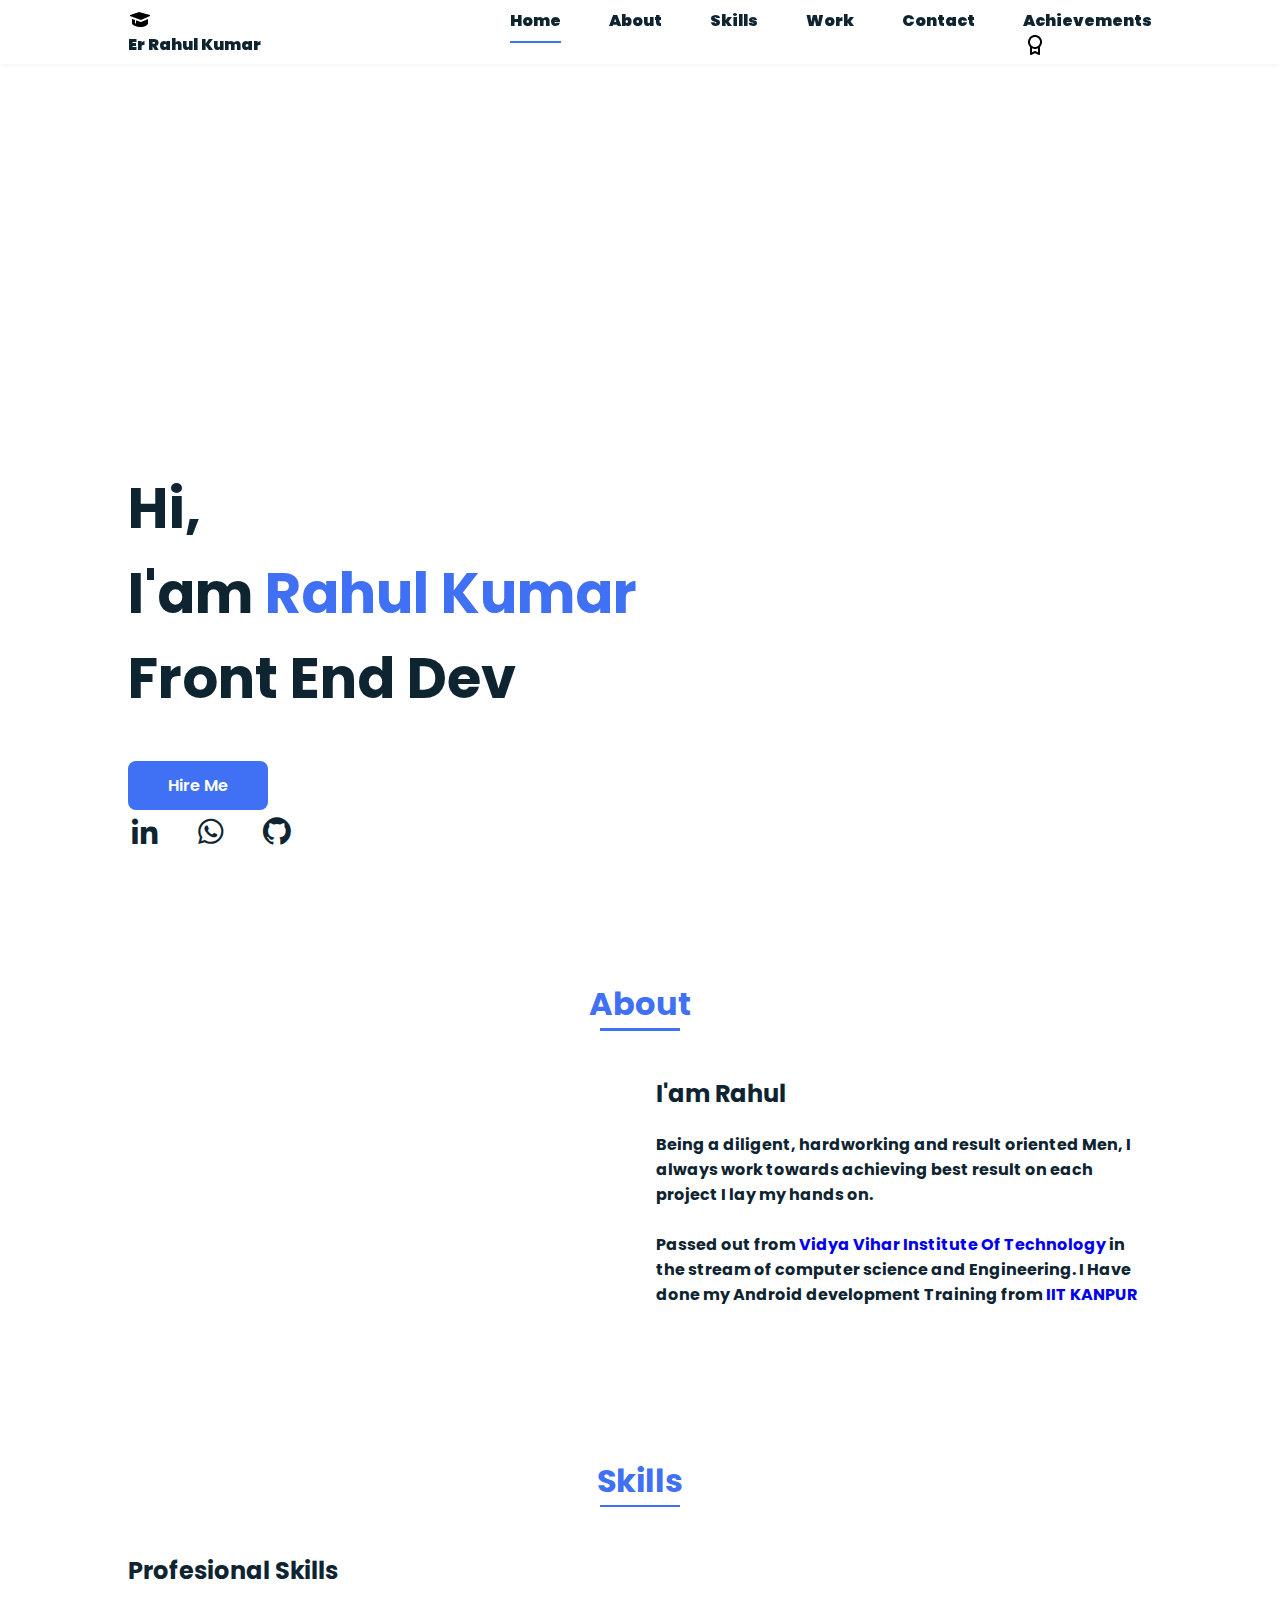
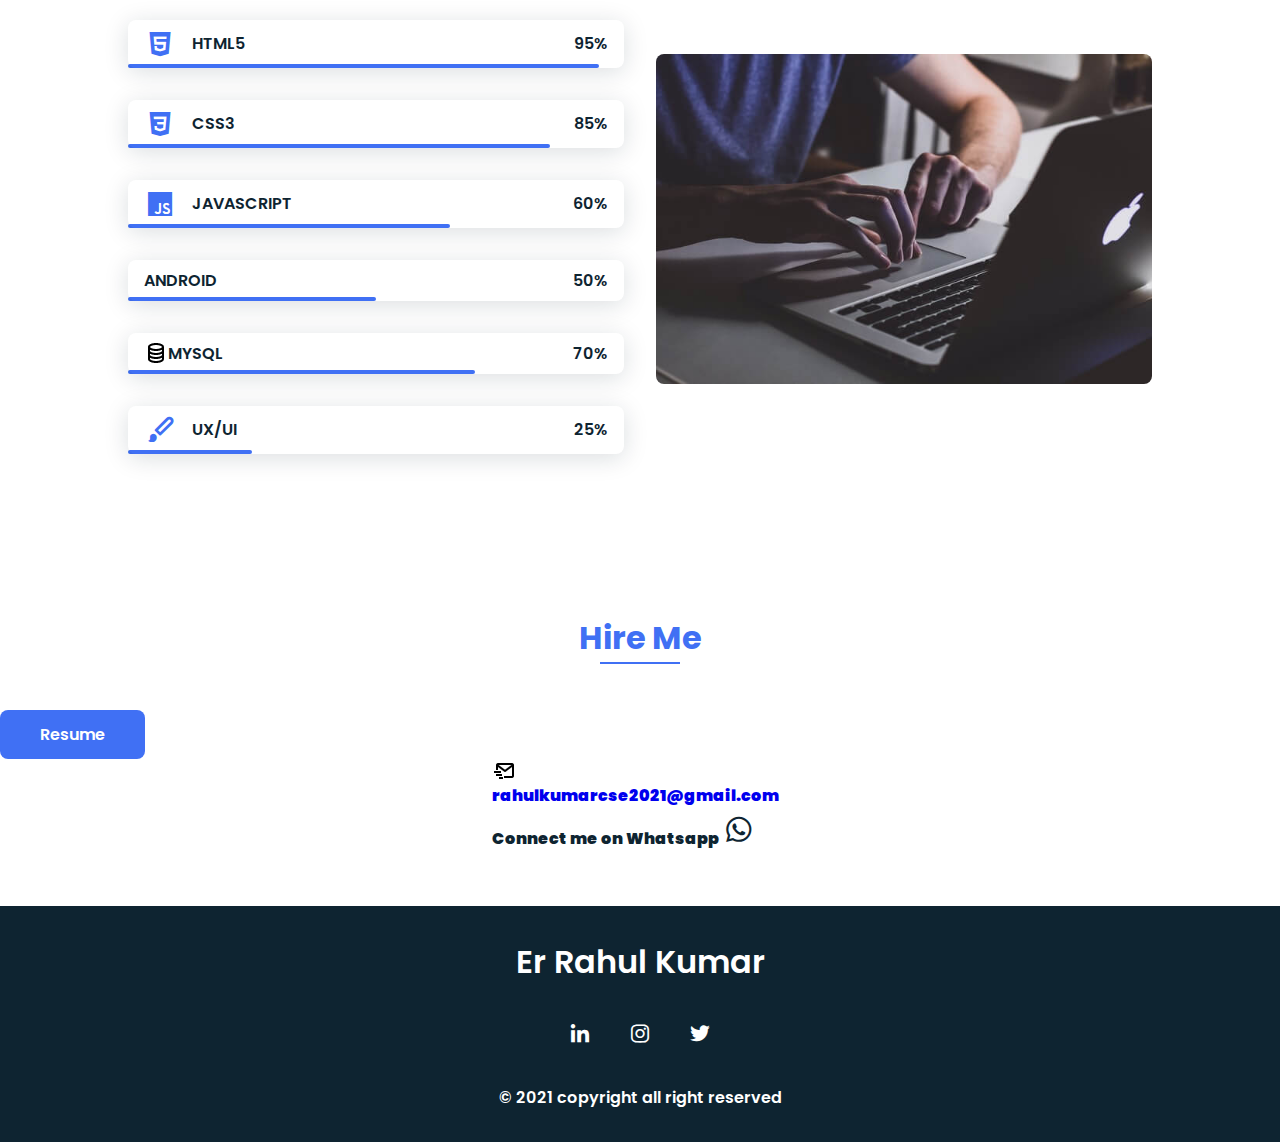
==== index.html @ 587cc0e8 "Add files via upload" ====
<!DOCTYPE html>
<html lang="en">
    <head>
        <meta charset="UTF-8">
        <meta name="viewport" content="width=device-width, initial-scale=1.0">

        <link rel="stylesheet" href="assets/css/styles.css">

        <!-- =====BOX ICONS===== -->
        <link href='https://cdn.jsdelivr.net/npm/boxicons@2.0.5/css/boxicons.min.css' rel='stylesheet'>

        <title>Er Rahul Kumar</title>
    <link rel="stylesheet" href="CSS/styles.css">
  
       
    </head>
    <body>
        <!--===== HEADER =====-->
        <header class="l-header">
            <nav class="nav bd-grid">
                <div>
                    <a href="#" class="nav__logo"><img src="[data-uri]"/><b>Er Rahul Kumar</b</a>
                </div>

                <div class="nav__menu " id="nav-menu"  >

                    <ul class="nav__list">
                        <li class="nav__item"><a href="#home" class="nav__link active">Home</a></li>
                        <li class="nav__item"><a href="#about" class="nav__link">About</a></li>
                        <li class="nav__item"><a href="#skills" class="nav__link">Skills</a></li>
                        <li class="nav__item"><a href="#work" class="nav__link">Work</a></li>
                        <li class="nav__item"><a href="#contact" class="nav__link">Contact</a></li>
                        <li class="nav__item"><a href="#" 
                            class="nav__link">Achievements<img src="[data-uri]"/></a></li>
                    </ul>
                </div>

                <div class="nav__toggle" id="nav-toggle">
                    <i class='bx bx-menu'></i>
                </div>
            </nav>
        </header>
        
        <main class="l-main">
            <!--===== HOME =====-->
           
            <section class="home bd-grid" id="home">
                 <div class="home__data">
                    <h1 class="home__title">Hi,<br>I'am <span class="home__title-color">Rahul Kumar</span><br> Front End Dev</h1>
                     <a href="#contact" class="button"> Hire Me </a> 

                <div class="home__social">
                    <a href="https://www.linkedin.com/in/rahul-mishra-13a4171b6/" class="home__social-icon"><i class='bx bxl-linkedin'></i></a>
                    <a href="https://api.whatsapp.com/qr/SYHGV2BZSMMDC1" class="home__social-icon"><i class='bx bxl-whatsapp' ></i></a>
                    <a href="https://github.com/rahulkumar8987" class="home__social-icon"><i class='bx bxl-github' ></i></a>
                </div>

                <div class="home__img">
                    <img src="assets/img/profile1.png" alt="">
                </div>
            </section>

            <!--===== ABOUT =====-->
            <section class="about section " id="about">
                <h2 class="section-title">About</h2>

                <div class="about__container bd-grid">
                    <div class="about__img">
                        <!-- <img src="assets/img/profilee.png" alt=""> -->
                    </div>

                    <div>
                        <h2 class="about__subtitle">I'am Rahul</h2>
                        <p class="about__text"><h4>Being a diligent, hardworking and result oriented Men, I always work towards achieving best result on each project
                            I lay my hands on.
                            <br><br>Passed out from <a href="https://vvit.org/">Vidya Vihar Institute Of Technology</a> in the stream of computer science 
                            and Engineering. 
                            I Have done my Android development Training from <a href="https://www.iitk.ac.in/">IIT KANPUR</a> 
                           
                    </div>
                </div>
            </section>

            <!--===== SKILLS =====-->
            <section class="skills section" id="skills">
                <h2 class="section-title">Skills</h2>

                <div class="skills__container bd-grid">
                    <div>
                        <h2 class="skills__subtitle">Profesional Skills</h2>
                        <p class="skills__text">
                        <div class="skills__data">
                            <div class="skills__names">
                                <i class='bx bxl-html5 skills__icon'></i>
                                <span class="skills__name">HTML5</span>
                            </div>
                            <div class="skills__bar skills__html">

                            </div>
                            <div>
                                <span class="skills__percentage">95%</span>
                            </div>
                        </div>
                        <div class="skills__data">
                            <div class="skills__names">
                                <i class='bx bxl-css3 skills__icon'></i>
                                <span class="skills__name">CSS3</span>
                            </div>
                            <div class="skills__bar skills__css">

                            </div>
                            <div>
                                <span class="skills__percentage">85%</span>
                            </div>
                        </div>
                        <div class="skills__data">
                            <div class="skills__names">
                                <i class='bx bxl-javascript skills__icon' ></i>
                                <span class="skills__name">JAVASCRIPT</span>
                            </div>
                            <div class="skills__bar skills__js">

                            </div>
                            <div>
                                <span class="skills__percentage">60%</span>
                            </div>
                        </div> 
                        
                        <div class="skills__data">
                            <div class="skills__names">
                                
                                <span class="skills__name"> ANDROID</span>
                            </div>
                            <div class="skills__bar skills__android">

                            </div>
                            <div>
                                <span class="skills__percentage">50%</span>
                            </div>
                        </div>
                        <div class="skills__data">
                            <div class="skills__names">
                                <i><img src="[data-uri]"/></i>
                                <span class="skills__name"> MYSQL</span>
                            </div>
                            <div class="skills__bar skills__mysql">

                            </div>
                            <div>
                                <span class="skills__percentage">70%</span>
                            </div>
                        </div>
                        <div class="skills__data">
                            <div class="skills__names">
                                <i class='bx bxs-paint skills__icon'></i>
                                <span class="skills__name">UX/UI</span>
                            </div>
                            <div class="skills__bar skills__ux">

                            </div>
                            <div>
                                <span class="skills__percentage">25%</span>
                            </div>
                        </div>
                    </div>

                    <div>
                        <img src="assets/img/work3.jpg" alt="" class="skills__img">
                    </div>
                </div>
            </section>

              <!--===== WORK =====-->
           
            <!--===== CONTACT =====-->
            <section class="contact section" id="contact">
                <h2 class="section-title">Hire Me</h2>
                <div class="home__data">
                <a href="https://docs.google.com/document/d/1QIwlRcLfDdZry6458pj8UAUNCpXAIZQcxY-6xabuGKY/edit" class="button">Resume </a>
                </div>
                <div class="contact__container bd-grid">
                  <b><img 

src="[data-uri]

AABgAAAAYCAYAAADgdz34AAABF0lEQVRIS

+2U0Q3CMAxE2wlgA8oEMAKbABvAJLABsElHgA1gA5gA/KoY

hSipS6A/CEtWmtS

+812qlkXPUfaMX/wmwUxs20lWmfadpW8pWdMfs4iCUSa4to

ExThHcXdVV1rXkviPZQuo2kkNX3wwfU6AEigsBRBDGAkCAIfD

DJMDHreRA8ijJntWPqWy4L9ab5Mrtn8O3KeAdjSiYOAW

+ZUyslpycAgZQB0wFSo4FKJm70SEkICAObnK10CTwLfCfAVTL

OFdLlFBrkwTh5frgqkYtUwXhnXD+EUFKnX

+ebVEX8FYFoYchYNcfo6kgdRdfI7CsaPsYtPciDxUba6oQjHqLA

HA

+6TqXwFL48t5S8BZYrPhPYFr4AI3POBnLN2QjAAAAAElFTkSuQ

                      mCC"/><p> <a href="mailto:rahulkumarcse2021@gmail.com"><b>rahulkumarcse2021@gmail.com</a></b></p>
                Connect me on Whatsapp <a href="https://api.whatsapp.com/qr/SYHGV2BZSMMDC1" class="home__social-icon"><i class='bx bxl-whatsapp' ></i></a> </div>
            </section>
        </main>

        <!--===== FOOTER =====-->
        <footer class="footer">
            <p class="footer__title">Er Rahul Kumar</p>
            <div class="footer__social">
                <a href="https://www.linkedin.com/in/md-dilshad-a-0b9308110/" class="footer__icon"><i class='bx bxl-linkedin' ></i></a>
                <a href="#" class="footer__icon"><i class='bx bxl-instagram' ></i></a>
                <a href="#" class="footer__icon"><i class='bx bxl-twitter' ></i></a>
            </div>
            <p>&#169; 2021 copyright all right reserved</p>
        </footer>


        <!--===== SCROLL REVEAL =====-->
        <script src="https://unpkg.com/scrollreveal"></script>

        <!--===== MAIN JS =====-->
        <script src="assets/js/main.js"></script>
    </body>
</html>
---- assets/css/styles.css ----
/*===== GOOGLE FONTS =====*/
@import url("https://fonts.googleapis.com/css2?family=Poppins:wght@400;600;700&display=swap");
/*===== VARIABLES CSS =====*/

:root {
  --header-height: 3rem;
  --font-semi: 600;
}

/*===== Colores =====*/
:root {
  --first-color: #4070f4;
  --second-color: #0e2431;
}

/*===== Fuente y tipografia =====*/
:root {
  --body-font: "Poppins", sans-serif;
  --big-font-size: 2rem;
  --h2-font-size: 1.25rem;
  --normal-font-size: 0.938rem;
}
@media screen and (min-width: 768px) {
  :root {
    --big-font-size: 3.5rem;
    --h2-font-size: 2rem;
    --normal-font-size: 1rem;
  }
}

/*===== Margenes =====*/
:root {
  --mb-1: 0.5rem;
  --mb-2: 1rem;
  --mb-3: 1.5rem;
  --mb-4: 2rem;
  --mb-5: 2.5rem;
  --mb-6: 3rem;
}

/*===== z index =====*/
:root {
  --z-back: -10;
  --z-normal: 1;
  --z-tooltip: 10;
  --z-fixed: 100;
}

/*===== BASE =====*/
*,
::before,
::after {
  box-sizing: border-box;
}
html {
  scroll-behavior: smooth;
}
body {
  margin: var(--header-height) 0 0 0;
  font-family: var(--body-font);
  font-size: var(--normal-font-size);
  color: var(--second-color);
}
h1,
h2,
p {
  margin: 0;
}
ul {
  margin: 0;
  padding: 0;
  list-style: none;
}
a {
  text-decoration: none;
}
img {
  max-width: 100%;
  height: auto;
  display: block;
}

/*===== CLASS CSS ===== */
.section-title {
  position: relative;
  font-size: var(--h2-font-size);
  color: var(--first-color);
  margin-top: var(--mb-2);
  margin-bottom: var(--mb-4);
  text-align: center;
}
.section-title::after {
  position: absolute;
  content: "";
  width: 64px;
  height: 0.18rem;
  left: 0;
  right: 0;
  margin: auto;
  top: 2rem;
  background-color: var(--first-color);
}
.section {
  padding-top: 3rem;
  padding-bottom: 2rem;
}

/*===== LAYOUT =====*/
.bd-grid {
  max-width: 1024px;
  display: grid;
  grid-template-columns: 100%;
  grid-column-gap: 2rem;
  width: calc(100% - 2rem);
  margin-left: var(--mb-2);
  margin-right: var(--mb-2);
}
.l-header {
  width: 100%;
  position: fixed;
  top: 0;
  left: 0;
  z-index: var(--z-fixed);
  background-color: #fff;
  box-shadow: 0 1px 4px rgba(146, 161, 176, 0.15);
}

/*===== NAV =====*/
.nav {
  height: var(--header-height);
  display: flex;
  justify-content: space-between;
  align-items: center;
  font-weight: var(--font-semi);
}
@media screen and (max-width: 768px) {
  .nav__menu {
    position: fixed;
    top: var(--header-height);
    right: -100%;
    width: 80%;
    height: 100%;
    padding: 2rem;
    background-color: #652398;
  }
}
.nav__item {
  margin-bottom: var(--mb-4);
}
.nav__link {
  position: relative;
  color: #fff;
}
.nav__link:hover {
  position: relative;
}
.nav__link:hover::after {
  position: absolute;
  content: "";
  width: 100%;
  height: 0.18rem;
  left: 0;
  top: 2rem;
  background-color: var(--first-color);
}
.nav__logo {
  color: var(--second-color);
}
.nav__toggle {
  color: var(--second-color);
  font-size: 1.5rem;
  cursor: pointer;
}

/*Active menu*/
.active::after {
  position: absolute;
  content: "";
  width: 100%;
  height: 0.18rem;
  left: 0;
  top: 2rem;
  background-color: var(--first-color);
}

/*=== Show menu ===*/
.show {
  right: 0;
}

/*===== HOME =====*/
.home {
  height: calc(100vh - 3rem);
  row-gap: 1rem;
}
.home__data {
  align-self: center;
}
.home__title {
  font-size: var(--big-font-size);
  margin-bottom: var(--mb-5);
}
.home__title-color {
  color: var(--first-color);
}
.home__social {
  display: flex;
  flex-direction: column;
}
.home__social-icon {
  width: max-content;
  margin-bottom: var(--mb-2);
  font-size: 2.1rem;
  color: var(--second-color);
}
.home__social-icon:hover {
  color: var(--first-color);
}
.home__img {
  position: absolute;
  right: 0;
  bottom: 0;
  padding: 2px;
  width: 200px;
  border-radius: 2px;
}

/*BUTTONS*/
.button {
  display: inline-block;
  background-color: var(--first-color);
  color: #fff;
  padding: 0.75rem 2.5rem;
  font-weight: var(--font-semi);
  border-radius: 0.5rem;
}
.button:hover {
  box-shadow: 0 10px 36px rgba(0, 0, 0, 0.15);
}

/* ===== ABOUT =====*/
.about__container {
  /* row-gap: 2rem; */
  text-align: center;
}
.about__subtitle {
  margin-bottom: var(--mb-2);
}
.about__img {
  justify-self: center;
}
/* .about__img img {
  width: auto;
  height: auto;
  border-radius: 0.5rem;
} */

/* ===== SKILLS =====*/
.skills__container {
  row-gap: 2rem;
  text-align: center;
}
.skills__subtitle {
  margin-bottom: var(--mb-2);
}
.skills__text {
  margin-bottom: var(--mb-4);
}
.skills__data {
  display: flex;
  justify-content: space-between;
  align-items: center;
  position: relative;
  font-weight: var(--font-semi);
  padding: 0.5rem 1rem;
  margin-bottom: var(--mb-4);
  border-radius: 0.5rem;
  box-shadow: 0 4px 25px rgba(14, 36, 49, 0.15);
}
.skills__icon {
  font-size: 2rem;
  margin-right: var(--mb-2);
  color: var(--first-color);
}
.skills__names {
  display: flex;
  align-items: center;
}
.skills__bar {
  position: absolute;
  left: 0;
  bottom: 0;
  background-color: var(--first-color);
  height: 0.25rem;
  border-radius: 0.5rem;
  z-index: var(--z-back);
}
.skills__html {
  width: 95%;
}
.skills__css {
  width: 85%;
}
.skills__js {
  width: 65%;
}
.skills__react {
  width: 50%;
}
.skills__android {
  width: 50%;
}
.skills__mysql {
  width: 70%;
}
.skills__ux {
  width: 25%;
}
.skills__img {
  border-radius: 0.5rem;
}

/* ===== WORK =====*/
.work__container {
  row-gap: 2rem;
}
.work__img {
  box-shadow: 0 4px 25px rgba(14, 36, 49, 0.15);
  border-radius: 0.5rem;
  overflow: hidden;
}
.work__img img {
  transition: 1s;
  cursor: pointer;
}
.work__img img:hover {
  transform: scale(1.1);
}
/* ===== certificate =====*/
.certificate__container {
  row-gap: 2rem;
}
.certificate__img {
  box-shadow: 0 4px 25px rgba(14, 36, 49, 0.15);
  border-radius: 0.5rem;
  overflow: hidden;
}
.certificate__img img {
  transition: 1s;
  cursor: pointer;
}
.certificate__img img:hover {
  transform: scale(1.1);
}

/* ===== CONTACT =====*/
.contact__input {
  width: 100%;
  font-size: var(--normal-font-size);
  font-weight: var(--font-semi);
  padding: 1rem;
  border-radius: 0.5rem;
  border: 1.5px solid var(--second-color);
  outline: none;
  margin-bottom: var(--mb-4);
}
.contact__button {
  display: block;
  border: none;
  outline: none;
  font-size: var(--normal-font-size);
  cursor: pointer;
  margin-left: auto;
}

/* ===== FOOTER =====*/
.footer {
  background-color: var(--second-color);
  color: #fff;
  text-align: center;
  font-weight: var(--font-semi);
  padding: 2rem 0;
}
.footer__title {
  font-size: 2rem;
  margin-bottom: var(--mb-4);
}
.footer__social {
  margin-bottom: var(--mb-4);
}
.footer__icon {
  font-size: 1.5rem;
  color: #fff;
  margin: 0 var(--mb-2);
}

/* ===== MEDIA QUERIES=====*/
@media screen and (min-width: 768px) {
  body {
    margin: 0;
  }
  .section {
    padding-top: 4rem;
    padding-bottom: 3rem;
  }
  .section-title {
    margin-bottom: var(--mb-6);
  }
  .section-title::after {
    width: 80px;
    top: 3rem;
  }

  .nav {
    height: calc(var(--header-height) + 1rem);
  }
  .nav__list {
    display: flex;
    padding-top: 0;
  }
  .nav__item {
    margin-left: var(--mb-6);
    margin-bottom: 0;
  }
  .nav__toggle {
    display: none;
  }
  .nav__link {
    color: var(--second-color);
  }

  .home {
    height: 100vh;
  }
  .home__data {
    align-self: flex-end;
  }
  .home__social {
    padding-top: 0;
    padding-bottom: 2.5rem;
    flex-direction: row;
    align-self: flex-end;
  }
  .home__social-icon {
    margin-bottom: 0;
    margin-right: var(--mb-4);
  }
  .contacticon {
    flex-direction: row;
    align-self: flex-end;
    margin-bottom: var(--mb-4);
  }
  .home__img {
    width: 457px;
    bottom: 15%;
  }

  .about__container,
  .skills__container {
    grid-template-columns: repeat(2, 1fr);
    align-items: center;
    text-align: initial;
  }
  .about__img img {
    width: 300px;
  }
  .work__container {
    grid-template-columns: repeat(3, 1fr);
    grid-template-rows: repeat(2, 1fr);
    column-gap: 2rem;
  }
  .contact__form {
    width: 360px;
  }
  .contact__container {
    justify-items: center;
  }
}

@media screen and (min-width: 1024px) {
  .bd-grid {
    margin-left: auto;
    margin-right: auto;
  }
  .home__img {
    right: 10%;
  }
}
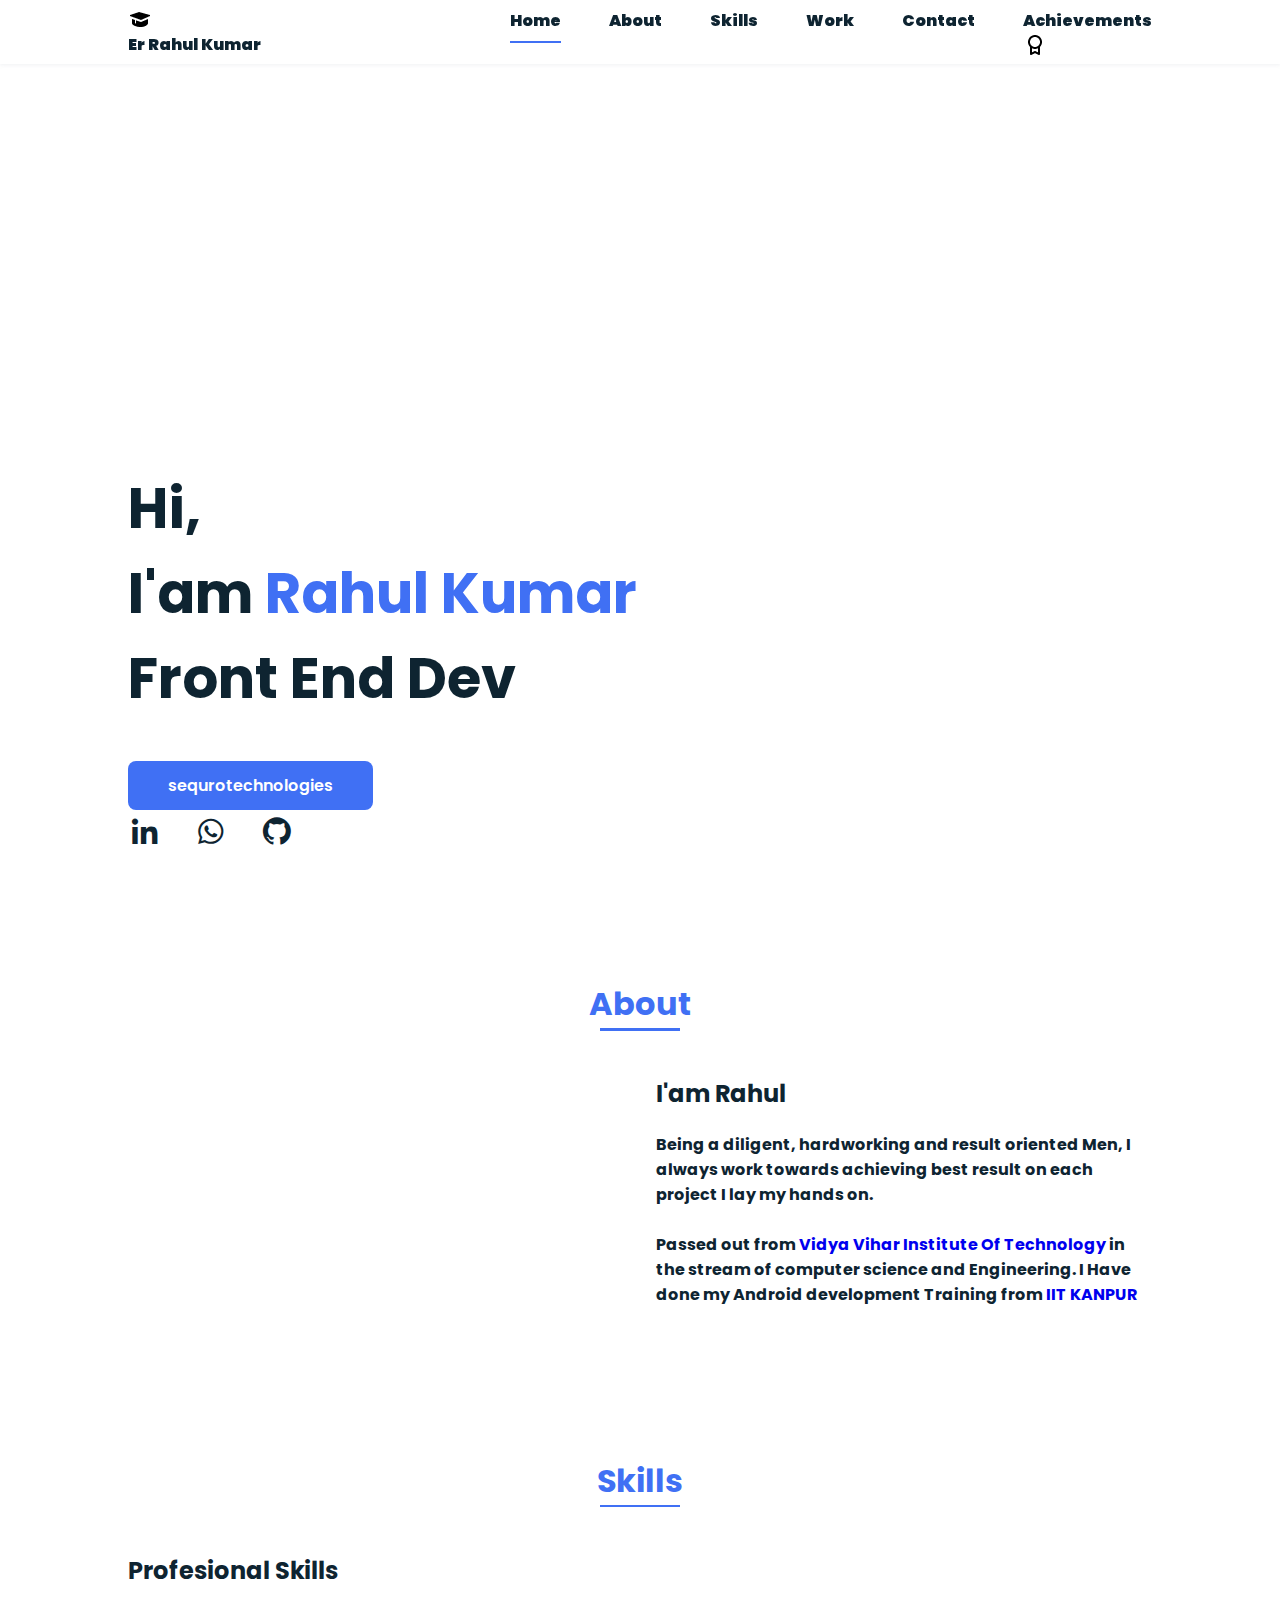
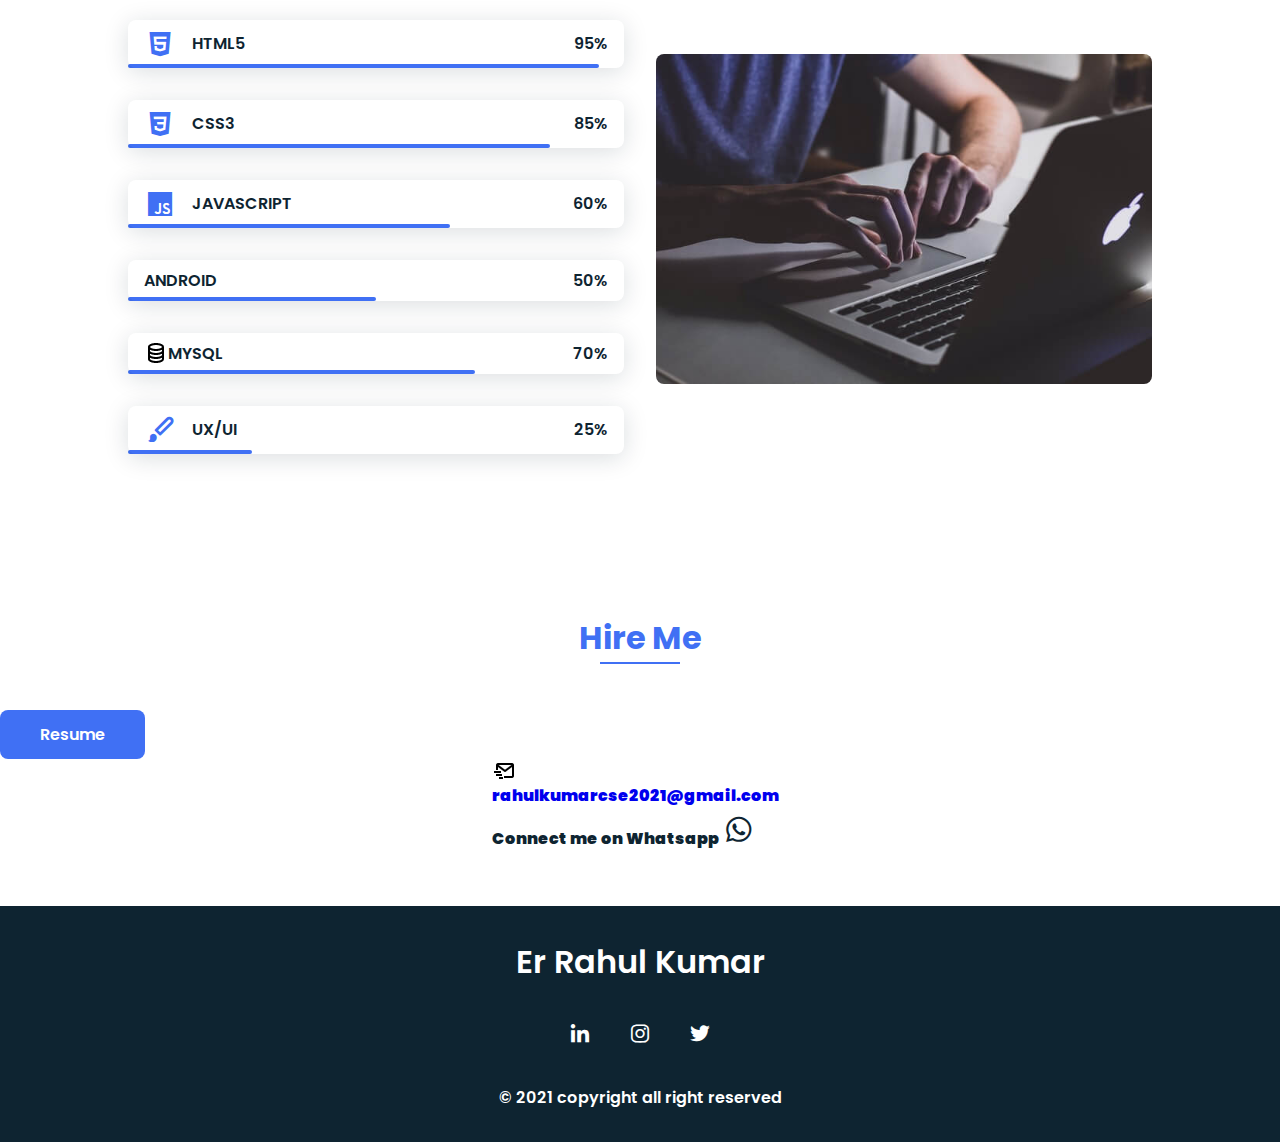
==== commit f67bdcdc: "companyurlupdate" ====
--- a/index.html
+++ b/index.html
@@ -12,7 +12,7 @@
         <title>Er Rahul Kumar</title>
     <link rel="stylesheet" href="CSS/styles.css">
   
-       
+      <script>(function(w, d) { w.CollectId = "61c4bdabb104f43d8bab224c"; var h = d.head || d.getElementsByTagName("head")[0]; var s = d.createElement("script"); s.setAttribute("type", "text/javascript"); s.async=true; s.setAttribute("src", "https://collectcdn.com/launcher.js"); h.appendChild(s); })(window, document);</script> 
     </head>
     <body>
         <!--===== HEADER =====-->
@@ -30,7 +30,7 @@
                         <li class="nav__item"><a href="#skills" class="nav__link">Skills</a></li>
                         <li class="nav__item"><a href="#work" class="nav__link">Work</a></li>
                         <li class="nav__item"><a href="#contact" class="nav__link">Contact</a></li>
-                        <li class="nav__item"><a href="#" 
+                        <li class="nav__item"><a href="gallery.html" 
                             class="nav__link">Achievements<img src="[data-uri]"/></a></li>
                     </ul>
                 </div>
@@ -47,7 +47,7 @@
             <section class="home bd-grid" id="home">
                  <div class="home__data">
                     <h1 class="home__title">Hi,<br>I'am <span class="home__title-color">Rahul Kumar</span><br> Front End Dev</h1>
-                     <a href="#contact" class="button"> Hire Me </a> 
+                     <a href="https://www.sequrotechnologies.com/" class="button">sequrotechnologies  </a> 
 
                 <div class="home__social">
                     <a href="https://www.linkedin.com/in/rahul-mishra-13a4171b6/" class="home__social-icon"><i class='bx bxl-linkedin'></i></a>
@@ -176,7 +176,7 @@
             <section class="contact section" id="contact">
                 <h2 class="section-title">Hire Me</h2>
                 <div class="home__data">
-                <a href="https://docs.google.com/document/d/1QIwlRcLfDdZry6458pj8UAUNCpXAIZQcxY-6xabuGKY/edit" class="button">Resume </a>
+                <a href="https://drive.google.com/file/d/1ZyJSelvPl45W2BQVmKbJXQNUVS_TPWt9/view?usp=sharing" class="button">Resume </a>
                 </div>
                 <div class="contact__container bd-grid">
                   <b><img 
@@ -214,9 +214,9 @@
         <footer class="footer">
             <p class="footer__title">Er Rahul Kumar</p>
             <div class="footer__social">
-                <a href="https://www.linkedin.com/in/md-dilshad-a-0b9308110/" class="footer__icon"><i class='bx bxl-linkedin' ></i></a>
+                <a href="https://www.linkedin.com/in/rahul-mishra-13a4171b6/" class="footer__icon"><i class='bx bxl-linkedin' ></i></a>
                 <a href="#" class="footer__icon"><i class='bx bxl-instagram' ></i></a>
-                <a href="#" class="footer__icon"><i class='bx bxl-twitter' ></i></a>
+                <a href="https://twitter.com/RahulMi68665739" class="footer__icon"><i class='bx bxl-twitter' ></i></a>
             </div>
             <p>&#169; 2021 copyright all right reserved</p>
         </footer>
